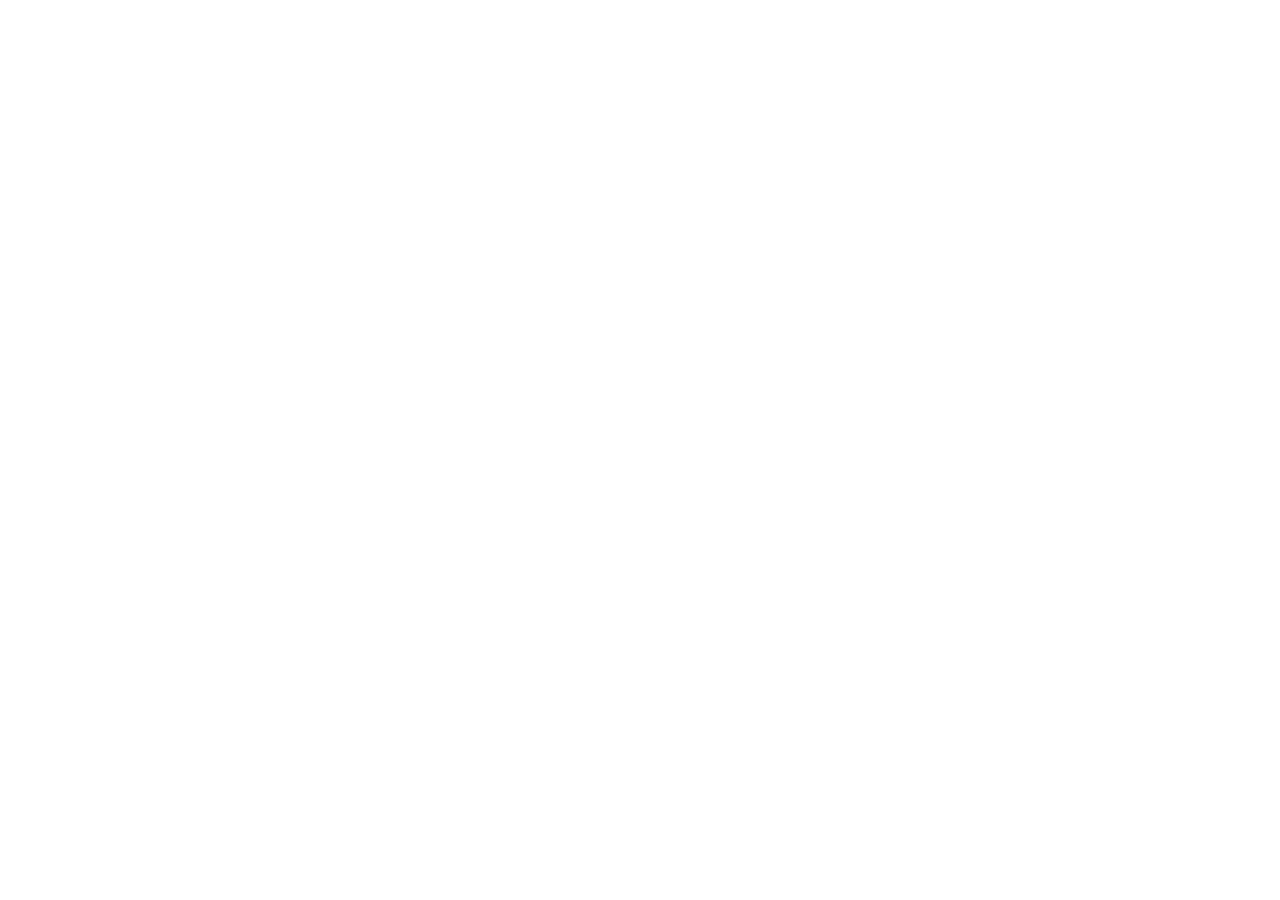
==== index.html @ aef35910 "file and images setup" ====
<!DOCTYPE html>
<html lang="en">
<head>
    <meta charset="UTF-8">
    <meta http-equiv="X-UA-Compatible" content="IE=edge">
    <meta name="viewport" content="width=device-width, initial-scale=1.0">
    <title>The Booleaner</title>
</head>
<body>
    
</body>
</html>
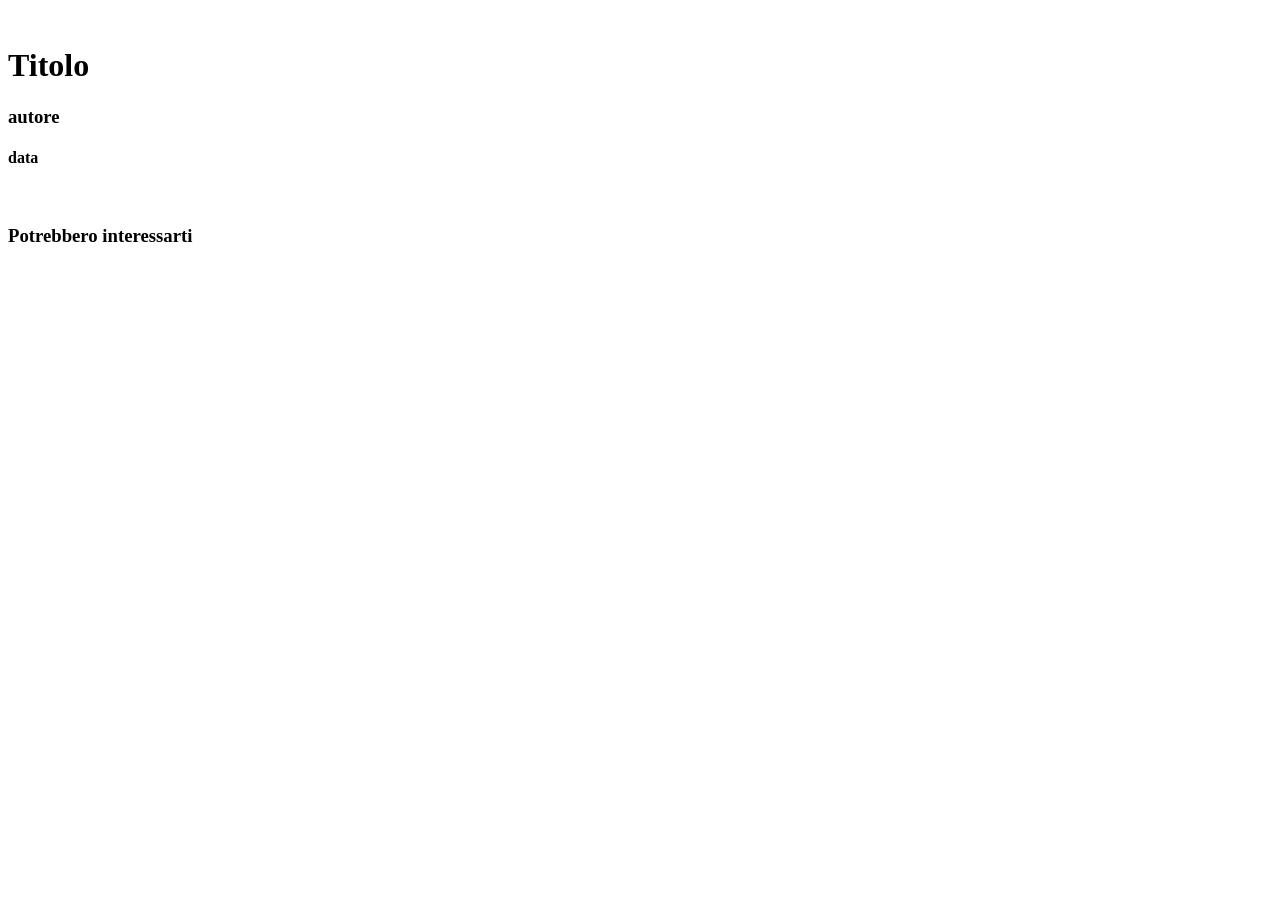
==== commit 65c28646: "html scaffolding" ====
--- a/index.html
+++ b/index.html
@@ -5,8 +5,34 @@
     <meta http-equiv="X-UA-Compatible" content="IE=edge">
     <meta name="viewport" content="width=device-width, initial-scale=1.0">
     <title>The Booleaner</title>
+    <link rel="stylesheet" href="css/style.css">
 </head>
 <body>
+    <!-- header -->
+    <header>
+        <img src="" alt="">
+        <img src="" alt="">
+    </header>
+    <!-- /header -->
+
+    <!-- main -->
+    <main>
+        <h1>Titolo</h1>
+        <h3>autore</h3>
+        <h4>data</h4>
+        <div>
+            <img src="" alt="">
+            <img src="" alt="">
+        </div>
+    </main>
+    <!-- /main -->
     
+    <!-- footer -->
+    <footer>
+        <h3>Potrebbero interessarti</h3>
+        <img src="" alt="">
+        <img src="" alt="">
+    </footer>
+    <!-- /footer -->
 </body>
 </html>
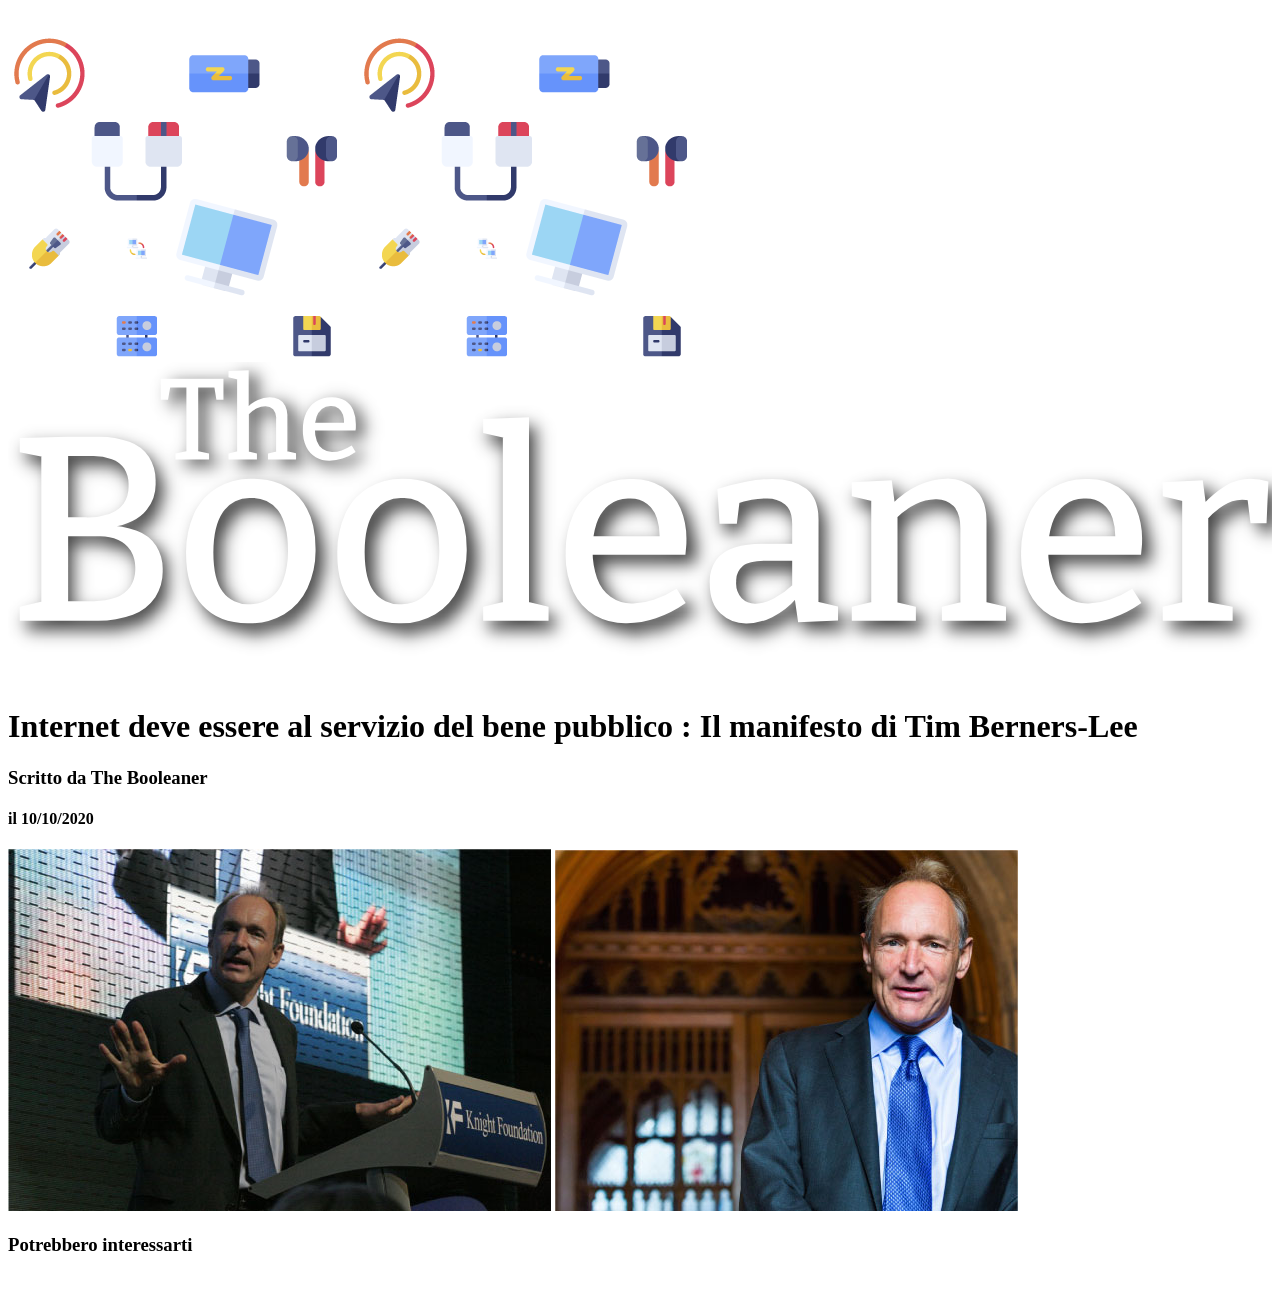
==== commit f19a398a: "header setting" ====
--- a/index.html
+++ b/index.html
@@ -10,23 +10,25 @@
 <body>
     <!-- header -->
     <header>
-        <img src="" alt="">
-        <img src="" alt="">
+        <div class="header">
+            <img src="img/pattern.png" alt="">
+            <img src="img/logo.svg" alt="">
+        </div>
     </header>
     <!-- /header -->
 
     <!-- main -->
     <main>
-        <h1>Titolo</h1>
-        <h3>autore</h3>
-        <h4>data</h4>
-        <div>
-            <img src="" alt="">
-            <img src="" alt="">
-        </div>
+        <h1>Internet deve essere al servizio del bene pubblico : Il manifesto di Tim Berners-Lee</h1>
+        <h3>Scritto da The Booleaner</h3>
+        <h4>il 10/10/2020</h4>
+            <div>
+                <img src="img/tim-1.jpg" alt="tim-1">
+                <img src="img/tim-2.jpg" alt="tim-2">
+            </div>
     </main>
     <!-- /main -->
-    
+
     <!-- footer -->
     <footer>
         <h3>Potrebbero interessarti</h3>
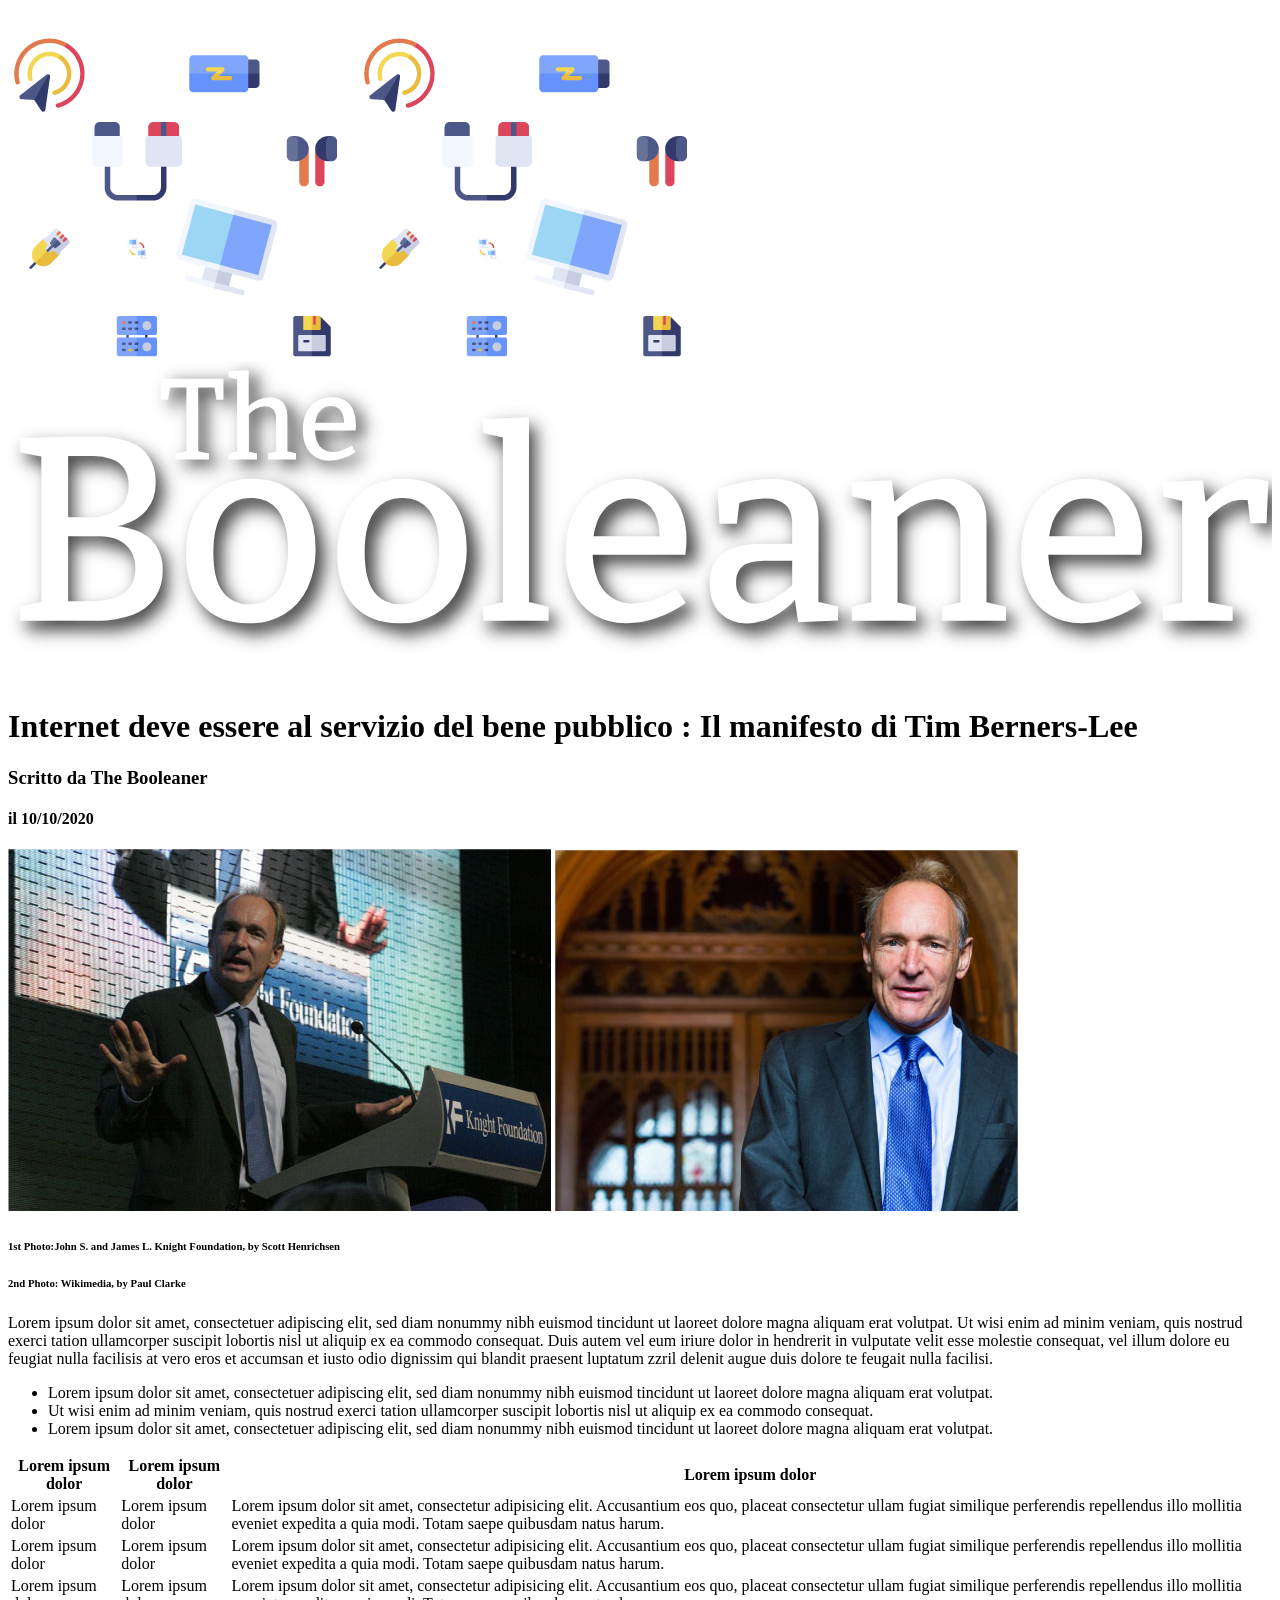
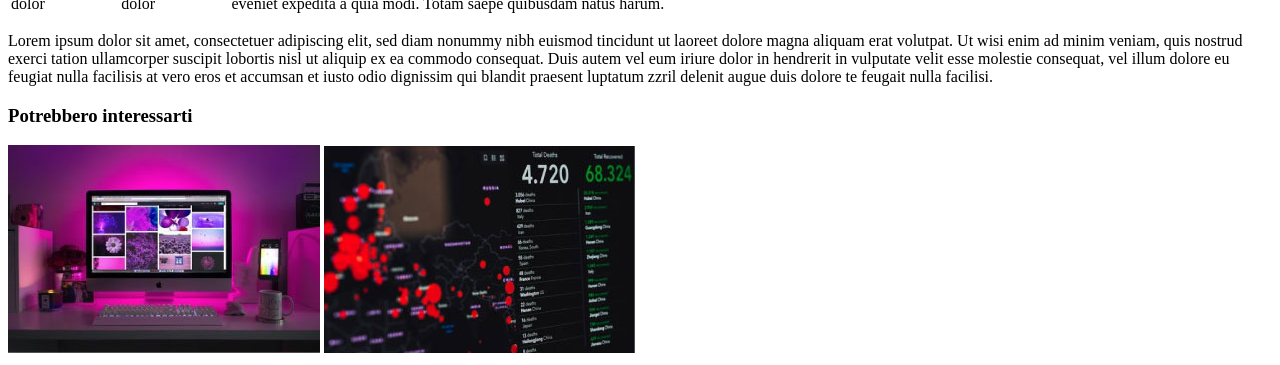
==== commit 28a6db8b: "main and footer setting" ====
--- a/index.html
+++ b/index.html
@@ -19,21 +19,84 @@
 
     <!-- main -->
     <main>
-        <h1>Internet deve essere al servizio del bene pubblico : Il manifesto di Tim Berners-Lee</h1>
-        <h3>Scritto da The Booleaner</h3>
-        <h4>il 10/10/2020</h4>
-            <div>
-                <img src="img/tim-1.jpg" alt="tim-1">
-                <img src="img/tim-2.jpg" alt="tim-2">
-            </div>
+        <!-- main title with notes -->
+        <div class="main-title">
+            <h1>Internet deve essere al servizio del bene pubblico : Il manifesto di Tim Berners-Lee</h1>
+            <h3>Scritto da The Booleaner</h3>
+            <h4>il 10/10/2020</h4>
+        </div>
+        <!-- end of title -->
+        <!-- images of tim Berners-Lee with description -->
+        <div class="main-images">
+            <img src="img/tim-1.jpg" alt="tim-1">
+            <img src="img/tim-2.jpg" alt="tim-2">
+            <h6>1st Photo:John S. and James L. Knight Foundation, by Scott Henrichsen</h6>
+            <h6>2nd Photo: Wikimedia, by Paul Clarke</h6>
+        </div>
+        <!-- end of images -->
+        <!-- paragraph 1 -->
+        <div>
+            <p>Lorem ipsum dolor sit amet, consectetuer adipiscing elit, sed diam nonummy nibh euismod tincidunt ut laoreet dolore magna aliquam erat volutpat. Ut wisi enim
+                ad minim veniam, quis nostrud exerci tation ullamcorper suscipit lobortis nisl ut aliquip ex ea commodo consequat. Duis autem vel eum iriure dolor in hendrerit in
+                vulputate velit esse molestie consequat, vel illum dolore eu feugiat nulla facilisis at vero eros et accumsan et iusto odio dignissim qui blandit praesent luptatum
+                zzril delenit augue duis dolore te feugait nulla facilisi.</p>
+        </div>
+        <!-- end of paragraph 1 -->
+        <!-- unordered list -->
+        <div>
+            <ul>
+                <li>Lorem ipsum dolor sit amet, consectetuer adipiscing elit, sed diam nonummy nibh euismod tincidunt ut laoreet dolore magna aliquam erat volutpat.</li>
+                <li>Ut wisi enim ad minim veniam, quis nostrud exerci tation ullamcorper suscipit lobortis nisl ut aliquip ex ea commodo consequat.</li>
+                <li>Lorem ipsum dolor sit amet, consectetuer adipiscing elit, sed diam nonummy nibh euismod tincidunt ut laoreet dolore magna aliquam erat volutpat.</li>
+            </ul>
+        </div>
+        <!-- end of list -->
+        <!-- table -->
+        <table>
+            <thead>
+                <tr>
+                    <th>Lorem ipsum dolor</th>
+                    <th>Lorem ipsum dolor</th>
+                    <th>Lorem ipsum dolor</th>
+                </tr>
+            </thead>
+            <tbody>
+                <tr>
+                    <td>Lorem ipsum dolor</td>
+                    <td>Lorem ipsum dolor</td>
+                    <td>Lorem ipsum dolor sit amet, consectetur adipisicing elit. Accusantium eos quo, placeat consectetur ullam fugiat similique perferendis repellendus illo mollitia eveniet expedita a quia modi. Totam saepe quibusdam natus harum.</td>
+                </tr>
+            </tbody><tbody>
+                <tr>
+                    <td>Lorem ipsum dolor</td>
+                    <td>Lorem ipsum dolor</td>
+                    <td>Lorem ipsum dolor sit amet, consectetur adipisicing elit. Accusantium eos quo, placeat consectetur ullam fugiat similique perferendis repellendus illo mollitia eveniet expedita a quia modi. Totam saepe quibusdam natus harum.</td>
+                </tr>
+            </tbody><tbody>
+                <tr>
+                    <td>Lorem ipsum dolor</td>
+                    <td>Lorem ipsum dolor</td>
+                    <td>Lorem ipsum dolor sit amet, consectetur adipisicing elit. Accusantium eos quo, placeat consectetur ullam fugiat similique perferendis repellendus illo mollitia eveniet expedita a quia modi. Totam saepe quibusdam natus harum.</td>
+                </tr>
+            </tbody>
+        </table>
+        <!-- end of table -->
+        <!-- paragraph 2 -->
+        <div>
+            <p>Lorem ipsum dolor sit amet, consectetuer adipiscing elit, sed diam nonummy nibh euismod tincidunt ut laoreet dolore magna aliquam erat volutpat. Ut wisi enim
+                ad minim veniam, quis nostrud exerci tation ullamcorper suscipit lobortis nisl ut aliquip ex ea commodo consequat. Duis autem vel eum iriure dolor in hendrerit in
+                vulputate velit esse molestie consequat, vel illum dolore eu feugiat nulla facilisis at vero eros et accumsan et iusto odio dignissim qui blandit praesent luptatum
+                zzril delenit augue duis dolore te feugait nulla facilisi.</p>
+        </div>
+        <!-- end of paragraph 2 -->   
     </main>
     <!-- /main -->
 
     <!-- footer -->
     <footer>
         <h3>Potrebbero interessarti</h3>
-        <img src="" alt="">
-        <img src="" alt="">
+        <img src="img/monitor.jpg" alt="monitor">
+        <img src="img/graph.jpg" alt="graph">
     </footer>
     <!-- /footer -->
 </body>
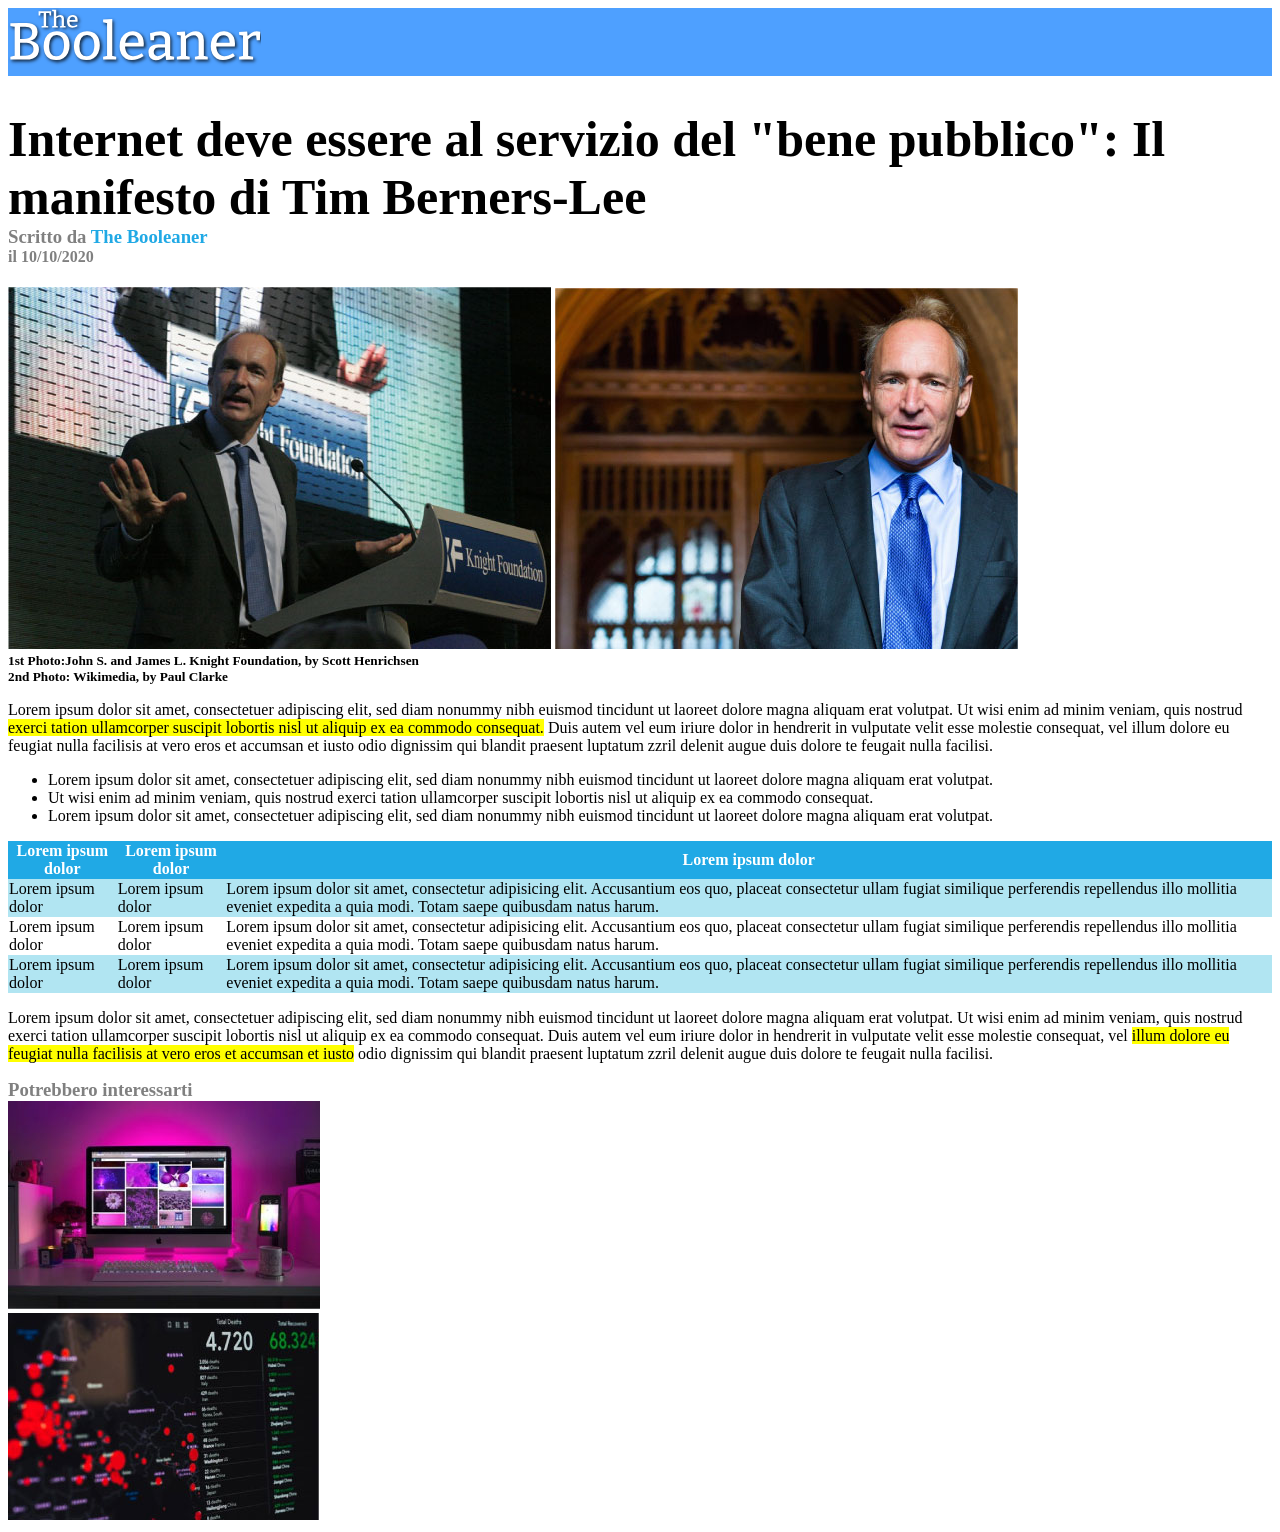
==== commit 05ed8063: "css customization and html adjustments" ====
--- a/index.html
+++ b/index.html
@@ -10,10 +10,7 @@
 <body>
     <!-- header -->
     <header>
-        <div class="header">
-            <img src="img/pattern.png" alt="">
-            <img src="img/logo.svg" alt="">
-        </div>
+        <img class="logo" src="img/logo.svg" alt="">
     </header>
     <!-- /header -->
 
@@ -21,8 +18,8 @@
     <main>
         <!-- main title with notes -->
         <div class="main-title">
-            <h1>Internet deve essere al servizio del bene pubblico : Il manifesto di Tim Berners-Lee</h1>
-            <h3>Scritto da The Booleaner</h3>
+            <h1>Internet deve essere al servizio del "bene pubblico": Il manifesto di Tim Berners-Lee</h1>
+            <h3>Scritto da <a class="author-link" href="#">The Booleaner</a></h3>
             <h4>il 10/10/2020</h4>
         </div>
         <!-- end of title -->
@@ -30,14 +27,14 @@
         <div class="main-images">
             <img src="img/tim-1.jpg" alt="tim-1">
             <img src="img/tim-2.jpg" alt="tim-2">
-            <h6>1st Photo:John S. and James L. Knight Foundation, by Scott Henrichsen</h6>
-            <h6>2nd Photo: Wikimedia, by Paul Clarke</h6>
+            <h5>1st Photo:John S. and James L. Knight Foundation, by Scott Henrichsen</h5>
+            <h5>2nd Photo: Wikimedia, by Paul Clarke</h5>
         </div>
         <!-- end of images -->
         <!-- paragraph 1 -->
         <div>
             <p>Lorem ipsum dolor sit amet, consectetuer adipiscing elit, sed diam nonummy nibh euismod tincidunt ut laoreet dolore magna aliquam erat volutpat. Ut wisi enim
-                ad minim veniam, quis nostrud exerci tation ullamcorper suscipit lobortis nisl ut aliquip ex ea commodo consequat. Duis autem vel eum iriure dolor in hendrerit in
+                ad minim veniam, quis nostrud <mark>exerci tation ullamcorper suscipit lobortis nisl ut aliquip ex ea commodo consequat.</mark> Duis autem vel eum iriure dolor in hendrerit in
                 vulputate velit esse molestie consequat, vel illum dolore eu feugiat nulla facilisis at vero eros et accumsan et iusto odio dignissim qui blandit praesent luptatum
                 zzril delenit augue duis dolore te feugait nulla facilisi.</p>
         </div>
@@ -54,26 +51,26 @@
         <!-- table -->
         <table>
             <thead>
-                <tr>
+                <tr class="row1">
                     <th>Lorem ipsum dolor</th>
                     <th>Lorem ipsum dolor</th>
                     <th>Lorem ipsum dolor</th>
                 </tr>
             </thead>
             <tbody>
-                <tr>
+                <tr class="row2">
                     <td>Lorem ipsum dolor</td>
                     <td>Lorem ipsum dolor</td>
                     <td>Lorem ipsum dolor sit amet, consectetur adipisicing elit. Accusantium eos quo, placeat consectetur ullam fugiat similique perferendis repellendus illo mollitia eveniet expedita a quia modi. Totam saepe quibusdam natus harum.</td>
                 </tr>
             </tbody><tbody>
-                <tr>
+                <tr class="row3">
                     <td>Lorem ipsum dolor</td>
                     <td>Lorem ipsum dolor</td>
                     <td>Lorem ipsum dolor sit amet, consectetur adipisicing elit. Accusantium eos quo, placeat consectetur ullam fugiat similique perferendis repellendus illo mollitia eveniet expedita a quia modi. Totam saepe quibusdam natus harum.</td>
                 </tr>
             </tbody><tbody>
-                <tr>
+                <tr class="row4">
                     <td>Lorem ipsum dolor</td>
                     <td>Lorem ipsum dolor</td>
                     <td>Lorem ipsum dolor sit amet, consectetur adipisicing elit. Accusantium eos quo, placeat consectetur ullam fugiat similique perferendis repellendus illo mollitia eveniet expedita a quia modi. Totam saepe quibusdam natus harum.</td>
@@ -85,7 +82,7 @@
         <div>
             <p>Lorem ipsum dolor sit amet, consectetuer adipiscing elit, sed diam nonummy nibh euismod tincidunt ut laoreet dolore magna aliquam erat volutpat. Ut wisi enim
                 ad minim veniam, quis nostrud exerci tation ullamcorper suscipit lobortis nisl ut aliquip ex ea commodo consequat. Duis autem vel eum iriure dolor in hendrerit in
-                vulputate velit esse molestie consequat, vel illum dolore eu feugiat nulla facilisis at vero eros et accumsan et iusto odio dignissim qui blandit praesent luptatum
+                vulputate velit esse molestie consequat, vel <mark>illum dolore eu feugiat nulla facilisis at vero eros et accumsan et iusto</mark> odio dignissim qui blandit praesent luptatum
                 zzril delenit augue duis dolore te feugait nulla facilisi.</p>
         </div>
         <!-- end of paragraph 2 -->   
@@ -95,8 +92,12 @@
     <!-- footer -->
     <footer>
         <h3>Potrebbero interessarti</h3>
-        <img src="img/monitor.jpg" alt="monitor">
-        <img src="img/graph.jpg" alt="graph">
+        <div>
+            <img src="img/monitor.jpg" alt="monitor">
+        </div>
+        <div>
+            <img src="img/graph.jpg" alt="graph">
+        </div>
     </footer>
     <!-- /footer -->
 </body>
--- a/css/style.css
+++ b/css/style.css
@@ -0,0 +1,53 @@
+header{
+    height: 50%;
+    background-color: #4EA0FF;
+    background-image: url("file:///C:/Users/Zaps/Desktop/BOOLEAN/html-css-booleaner/img/pattern.png");
+    background-repeat: repeat;
+}
+
+header .logo{
+    width: 20%;
+}
+
+h1 {
+    font-size: 50px;
+    margin-bottom: 0;
+}
+
+h3 {
+    color: grey;
+    margin-top: 0;
+    margin-bottom: 0;
+}
+
+h4 {
+    color: grey;
+    margin-top: 0;
+}
+
+h5 {
+    margin: 0;
+}
+
+.author-link{
+    color: #20A9E5;
+    text-decoration: none;
+}
+
+table{
+    border-collapse: collapse;
+}
+
+table .row1{
+    background-color: #20A9E5;
+    color: white;
+}
+
+table .row2, .row4{
+    background-color: #B1E5F2;
+}
+
+table .row3{
+    background-color: white;
+}
+
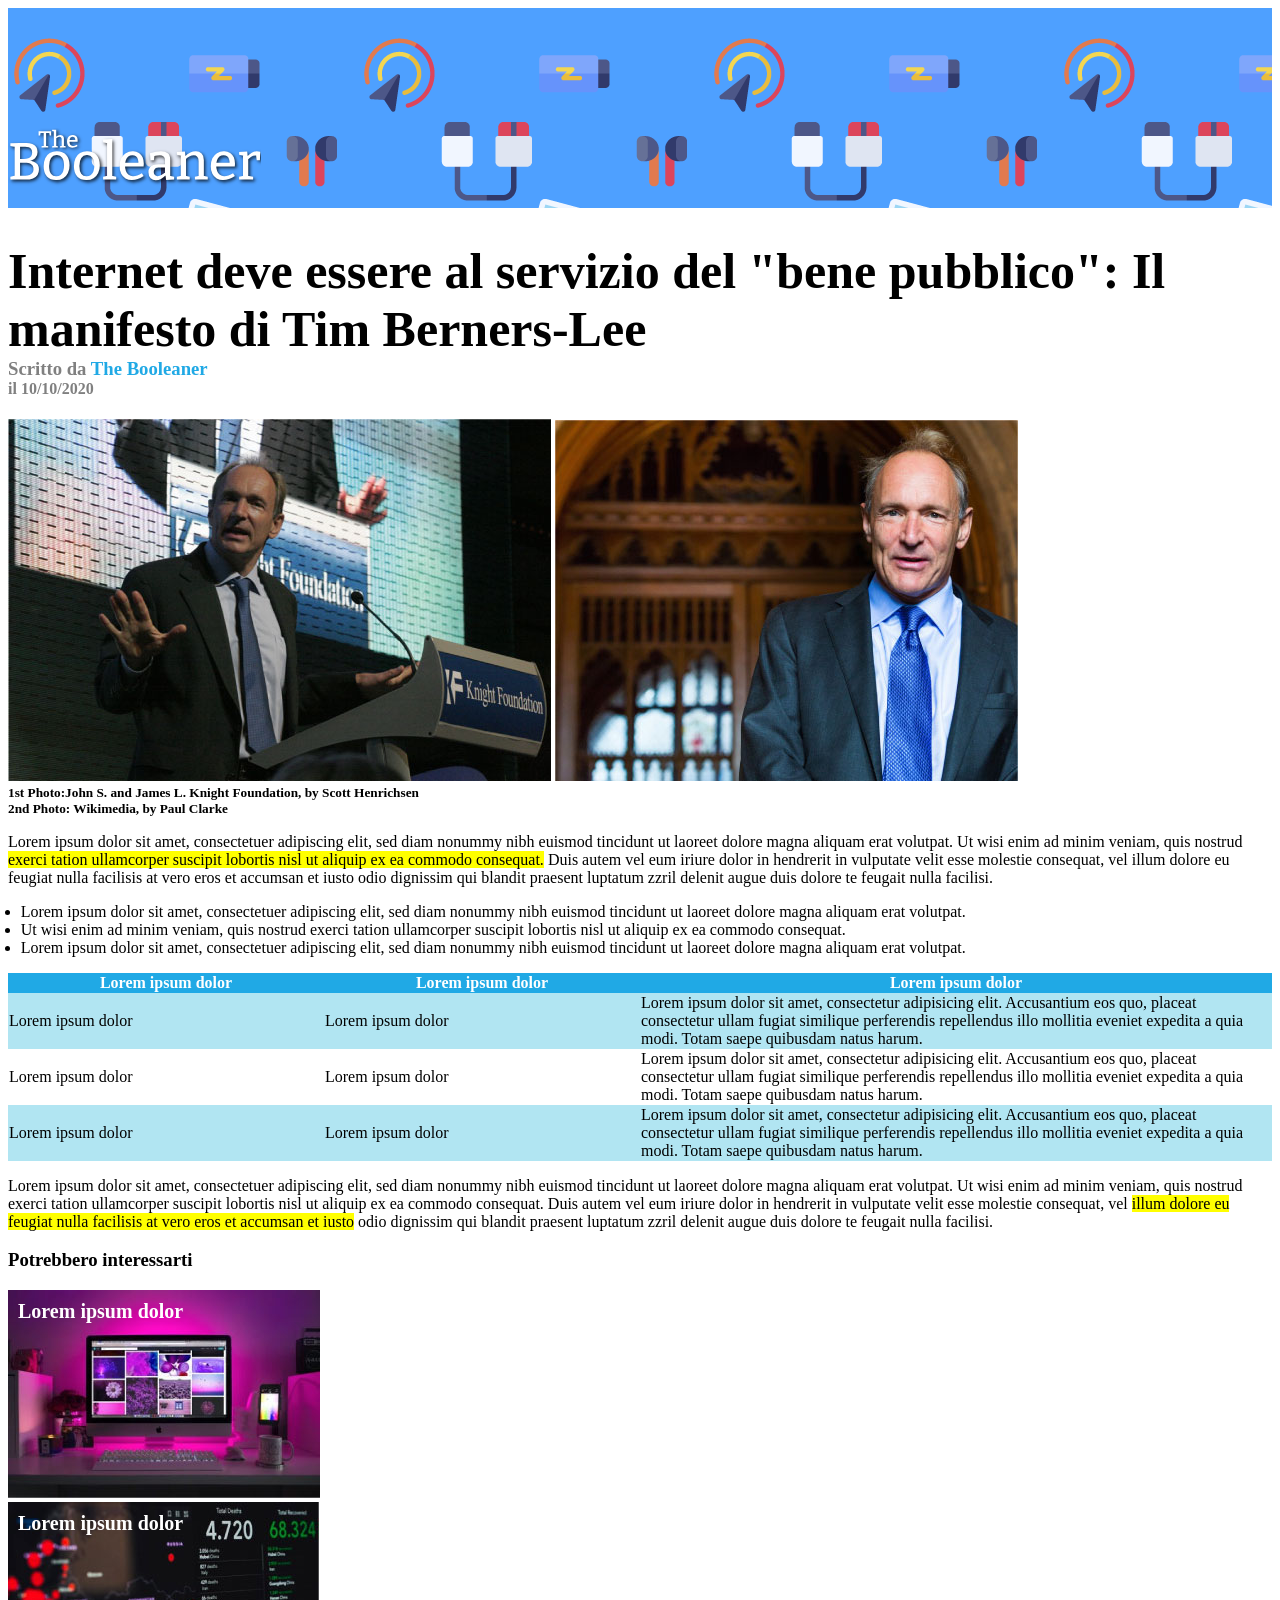
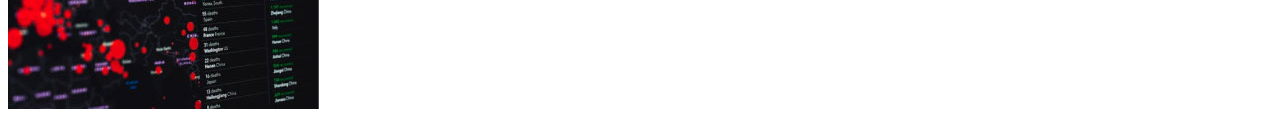
==== commit a56eb8d7: "last comments on css and some html changes" ====
--- a/index.html
+++ b/index.html
@@ -61,7 +61,7 @@
                 <tr class="row2">
                     <td>Lorem ipsum dolor</td>
                     <td>Lorem ipsum dolor</td>
-                    <td>Lorem ipsum dolor sit amet, consectetur adipisicing elit. Accusantium eos quo, placeat consectetur ullam fugiat similique perferendis repellendus illo mollitia eveniet expedita a quia modi. Totam saepe quibusdam natus harum.</td>
+                    <td class=col>Lorem ipsum dolor sit amet, consectetur adipisicing elit. Accusantium eos quo, placeat consectetur ullam fugiat similique perferendis repellendus illo mollitia eveniet expedita a quia modi. Totam saepe quibusdam natus harum.</td>
                 </tr>
             </tbody><tbody>
                 <tr class="row3">
@@ -92,11 +92,13 @@
     <!-- footer -->
     <footer>
         <h3>Potrebbero interessarti</h3>
-        <div>
+        <div class="footer-img">
             <img src="img/monitor.jpg" alt="monitor">
+            <div class="top-text">Lorem ipsum dolor</div>
         </div>
-        <div>
+        <div class="footer-img">
             <img src="img/graph.jpg" alt="graph">
+            <div class="top-text">Lorem ipsum dolor</div>
         </div>
     </footer>
     <!-- /footer -->
--- a/css/style.css
+++ b/css/style.css
@@ -1,30 +1,35 @@
+
+/* header */
 header{
-    height: 50%;
+    height: 200px;
     background-color: #4EA0FF;
-    background-image: url("file:///C:/Users/Zaps/Desktop/BOOLEAN/html-css-booleaner/img/pattern.png");
+    background-image: url("../img/pattern.png");
     background-repeat: repeat;
 }
 
 header .logo{
     width: 20%;
+    margin-top: 120px;
 }
 
-h1 {
+.main-title h1 {
     font-size: 50px;
     margin-bottom: 0;
 }
 
-h3 {
+.main-title h3 {
     color: grey;
     margin-top: 0;
     margin-bottom: 0;
 }
 
-h4 {
+.main-title h4 {
     color: grey;
     margin-top: 0;
 }
+/* /header */
 
+/* main */
 h5 {
     margin: 0;
 }
@@ -33,6 +38,11 @@
     color: #20A9E5;
     text-decoration: none;
 }
+
+ul {
+    padding-left: 1%;
+}
+
 
 table{
     border-collapse: collapse;
@@ -51,3 +61,24 @@
     background-color: white;
 }
 
+.col {
+    width: 50%;
+}
+/* /main */
+
+/* footer */
+
+.footer-img {
+    position: relative; 
+}
+
+.top-text {
+    position: absolute;
+    top: 10px;
+    left: 10px;
+    color: white;
+    font-weight: bold;
+    font-size: 20px;;
+}
+
+/* /footer */
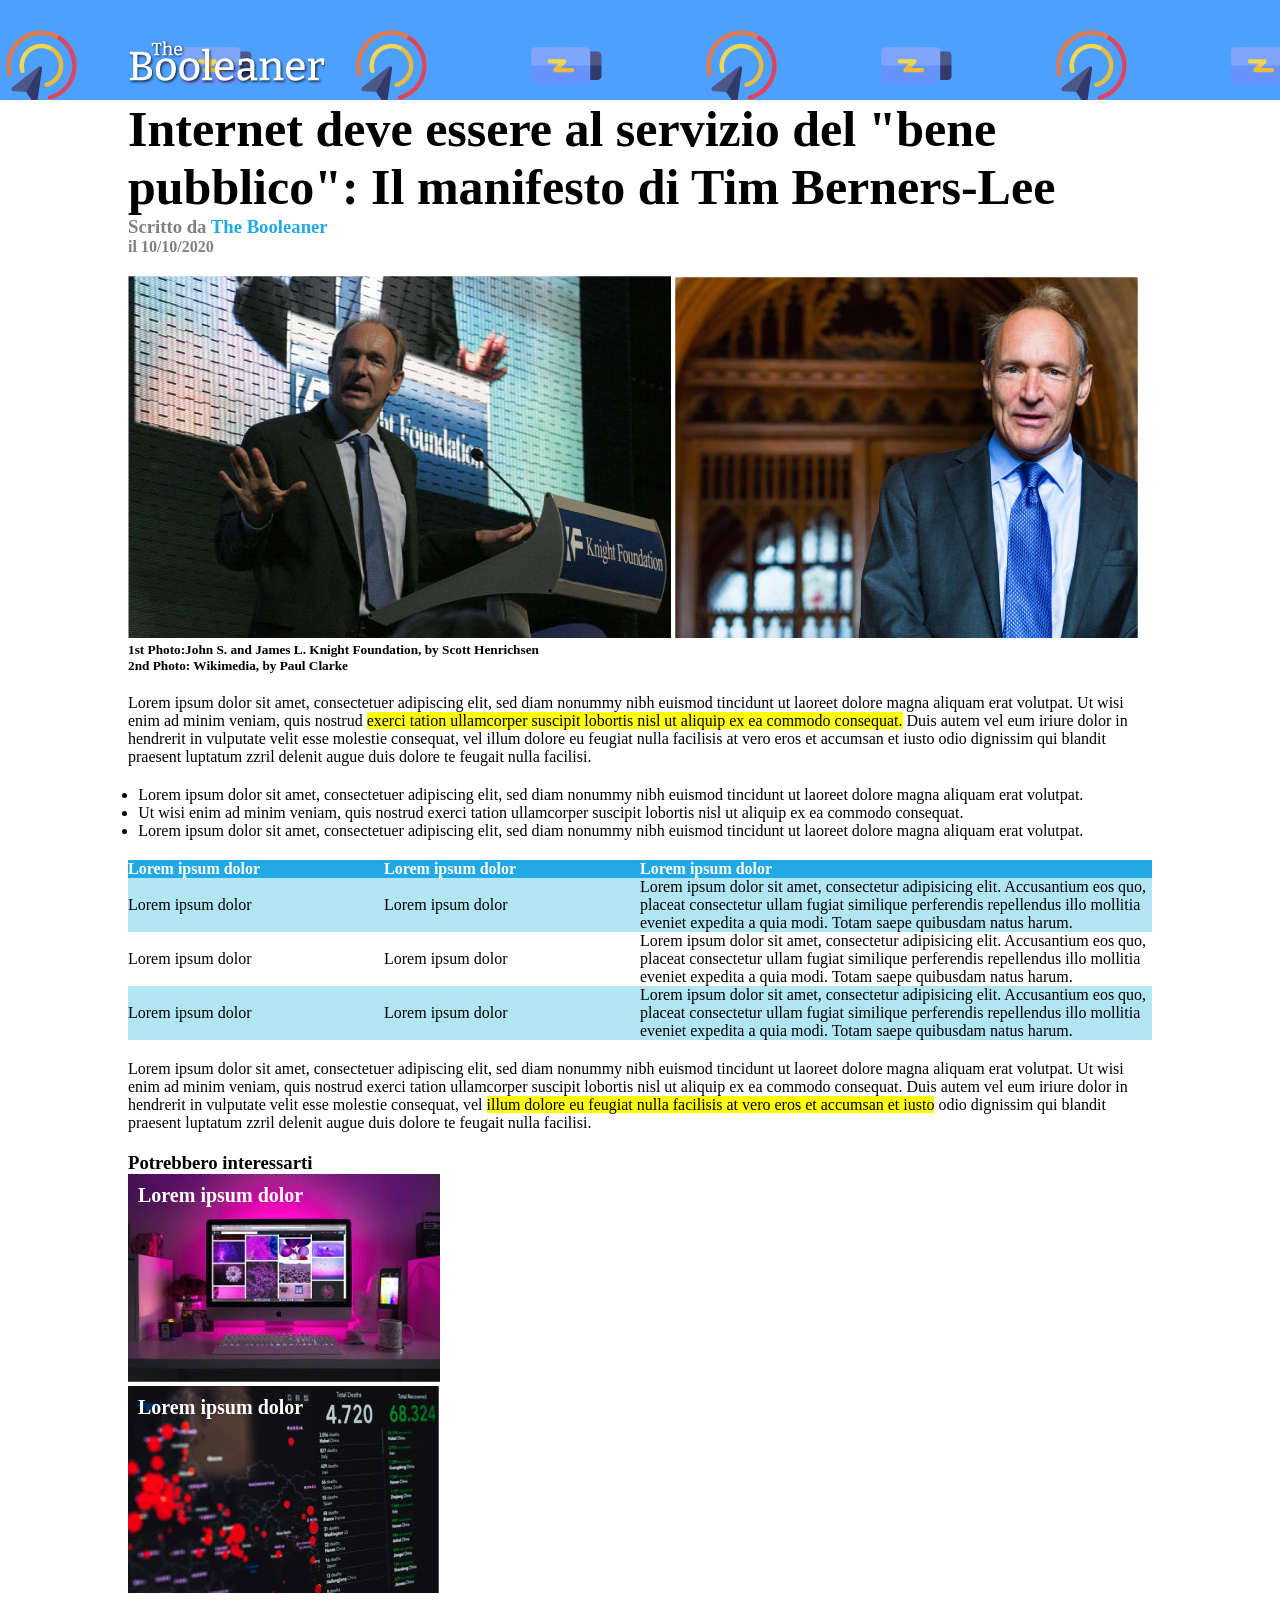
==== commit 0a30aa79: "PS: class correction" ====
--- a/index.html
+++ b/index.html
@@ -10,21 +10,23 @@
 <body>
     <!-- header -->
     <header>
-        <img class="logo" src="img/logo.svg" alt="">
+        <div class="container">
+            <img class="logo" src="img/logo.svg" alt="">
+        </div>
     </header>
     <!-- /header -->
 
     <!-- main -->
     <main>
         <!-- main title with notes -->
-        <div class="main-title">
+        <div class="main-title container">
             <h1>Internet deve essere al servizio del "bene pubblico": Il manifesto di Tim Berners-Lee</h1>
             <h3>Scritto da <a class="author-link" href="#">The Booleaner</a></h3>
             <h4>il 10/10/2020</h4>
         </div>
         <!-- end of title -->
         <!-- images of tim Berners-Lee with description -->
-        <div class="main-images">
+        <div class="main-images container">
             <img src="img/tim-1.jpg" alt="tim-1">
             <img src="img/tim-2.jpg" alt="tim-2">
             <h5>1st Photo:John S. and James L. Knight Foundation, by Scott Henrichsen</h5>
@@ -32,7 +34,7 @@
         </div>
         <!-- end of images -->
         <!-- paragraph 1 -->
-        <div>
+        <div class="container">
             <p>Lorem ipsum dolor sit amet, consectetuer adipiscing elit, sed diam nonummy nibh euismod tincidunt ut laoreet dolore magna aliquam erat volutpat. Ut wisi enim
                 ad minim veniam, quis nostrud <mark>exerci tation ullamcorper suscipit lobortis nisl ut aliquip ex ea commodo consequat.</mark> Duis autem vel eum iriure dolor in hendrerit in
                 vulputate velit esse molestie consequat, vel illum dolore eu feugiat nulla facilisis at vero eros et accumsan et iusto odio dignissim qui blandit praesent luptatum
@@ -40,7 +42,7 @@
         </div>
         <!-- end of paragraph 1 -->
         <!-- unordered list -->
-        <div>
+        <div class="container">
             <ul>
                 <li>Lorem ipsum dolor sit amet, consectetuer adipiscing elit, sed diam nonummy nibh euismod tincidunt ut laoreet dolore magna aliquam erat volutpat.</li>
                 <li>Ut wisi enim ad minim veniam, quis nostrud exerci tation ullamcorper suscipit lobortis nisl ut aliquip ex ea commodo consequat.</li>
@@ -49,37 +51,39 @@
         </div>
         <!-- end of list -->
         <!-- table -->
-        <table>
-            <thead>
-                <tr class="row1">
-                    <th>Lorem ipsum dolor</th>
-                    <th>Lorem ipsum dolor</th>
-                    <th>Lorem ipsum dolor</th>
-                </tr>
-            </thead>
-            <tbody>
-                <tr class="row2">
-                    <td>Lorem ipsum dolor</td>
-                    <td>Lorem ipsum dolor</td>
-                    <td class=col>Lorem ipsum dolor sit amet, consectetur adipisicing elit. Accusantium eos quo, placeat consectetur ullam fugiat similique perferendis repellendus illo mollitia eveniet expedita a quia modi. Totam saepe quibusdam natus harum.</td>
-                </tr>
-            </tbody><tbody>
-                <tr class="row3">
-                    <td>Lorem ipsum dolor</td>
-                    <td>Lorem ipsum dolor</td>
-                    <td>Lorem ipsum dolor sit amet, consectetur adipisicing elit. Accusantium eos quo, placeat consectetur ullam fugiat similique perferendis repellendus illo mollitia eveniet expedita a quia modi. Totam saepe quibusdam natus harum.</td>
-                </tr>
-            </tbody><tbody>
-                <tr class="row4">
-                    <td>Lorem ipsum dolor</td>
-                    <td>Lorem ipsum dolor</td>
-                    <td>Lorem ipsum dolor sit amet, consectetur adipisicing elit. Accusantium eos quo, placeat consectetur ullam fugiat similique perferendis repellendus illo mollitia eveniet expedita a quia modi. Totam saepe quibusdam natus harum.</td>
-                </tr>
-            </tbody>
-        </table>
+        <div class="container">
+            <table>
+                <thead>
+                    <tr class="row1">
+                        <th>Lorem ipsum dolor</th>
+                        <th>Lorem ipsum dolor</th>
+                        <th>Lorem ipsum dolor</th>
+                    </tr>
+                </thead>
+                <tbody>
+                    <tr class="row2">
+                        <td>Lorem ipsum dolor</td>
+                        <td>Lorem ipsum dolor</td>
+                        <td class=col>Lorem ipsum dolor sit amet, consectetur adipisicing elit. Accusantium eos quo, placeat consectetur ullam fugiat similique perferendis repellendus illo mollitia eveniet expedita a quia modi. Totam saepe quibusdam natus harum.</td>
+                    </tr>
+                </tbody><tbody>
+                    <tr class="row3">
+                        <td>Lorem ipsum dolor</td>
+                        <td>Lorem ipsum dolor</td>
+                        <td>Lorem ipsum dolor sit amet, consectetur adipisicing elit. Accusantium eos quo, placeat consectetur ullam fugiat similique perferendis repellendus illo mollitia eveniet expedita a quia modi. Totam saepe quibusdam natus harum.</td>
+                    </tr>
+                </tbody><tbody>
+                    <tr class="row4">
+                        <td>Lorem ipsum dolor</td>
+                        <td>Lorem ipsum dolor</td>
+                        <td>Lorem ipsum dolor sit amet, consectetur adipisicing elit. Accusantium eos quo, placeat consectetur ullam fugiat similique perferendis repellendus illo mollitia eveniet expedita a quia modi. Totam saepe quibusdam natus harum.</td>
+                    </tr>
+                </tbody>
+            </table>
+        </div>
         <!-- end of table -->
         <!-- paragraph 2 -->
-        <div>
+        <div class="container">
             <p>Lorem ipsum dolor sit amet, consectetuer adipiscing elit, sed diam nonummy nibh euismod tincidunt ut laoreet dolore magna aliquam erat volutpat. Ut wisi enim
                 ad minim veniam, quis nostrud exerci tation ullamcorper suscipit lobortis nisl ut aliquip ex ea commodo consequat. Duis autem vel eum iriure dolor in hendrerit in
                 vulputate velit esse molestie consequat, vel <mark>illum dolore eu feugiat nulla facilisis at vero eros et accumsan et iusto</mark> odio dignissim qui blandit praesent luptatum
@@ -91,14 +95,16 @@
 
     <!-- footer -->
     <footer>
-        <h3>Potrebbero interessarti</h3>
-        <div class="footer-img">
-            <img src="img/monitor.jpg" alt="monitor">
-            <div class="top-text">Lorem ipsum dolor</div>
-        </div>
-        <div class="footer-img">
-            <img src="img/graph.jpg" alt="graph">
-            <div class="top-text">Lorem ipsum dolor</div>
+        <div class="container">
+            <h3>Potrebbero interessarti</h3>
+            <div class="footer-img">
+                <img src="img/monitor.jpg" alt="monitor">
+                <div class="top-text">Lorem ipsum dolor</div>
+            </div>
+            <div class="footer-img">
+                <img src="img/graph.jpg" alt="graph">
+                <div class="top-text">Lorem ipsum dolor</div>
+            </div>
         </div>
     </footer>
     <!-- /footer -->
--- a/css/style.css
+++ b/css/style.css
@@ -1,15 +1,26 @@
+* {
+    margin: 0;
+    padding: 0;
+    box-sizing: border-box;
+}
+
+.container {
+    width: 80%;
+    margin: 0 auto;
+    margin-bottom: 20px;
+}
 
 /* header */
 header{
-    height: 200px;
+    height: 100px;
     background-color: #4EA0FF;
     background-image: url("../img/pattern.png");
     background-repeat: repeat;
 }
 
 header .logo{
-    width: 20%;
-    margin-top: 120px;
+    height: 50px;
+    margin-top: 40px;
 }
 
 .main-title h1 {
@@ -45,10 +56,11 @@
 
 
 table{
-    border-collapse: collapse;
+    border-spacing: 0;
+    text-align: left;
 }
 
-table .row1{
+table thead{
     background-color: #20A9E5;
     color: white;
 }
